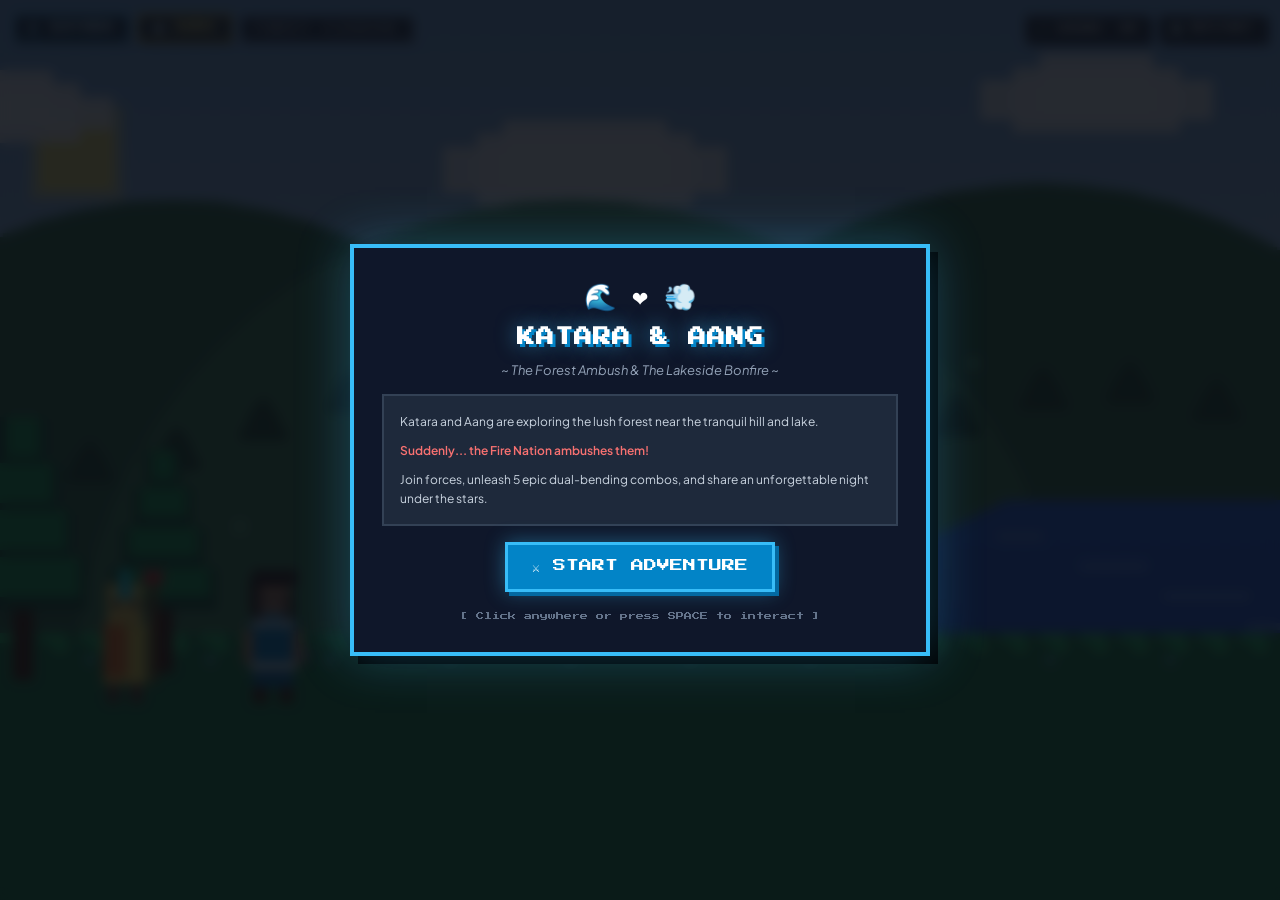
==== kataang/index.html @ 429d0392 "Add Katara & Aang 2D pixel art website with Fire Nation battle and romantic lakeside bonfire" ====
<!DOCTYPE html>
<html lang="en">
<head>
    <meta charset="UTF-8">
    <meta name="viewport" content="width=device-width, initial-scale=1.0">
    <title>Katara & Aang 🌊💨 | Battle & Bonfire</title>
    <meta name="description" content="A handcrafted 2D pixel art Avatar adventure featuring Katara and Aang defending the forest from the Fire Nation and sharing a romantic bonfire night.">
    
    <!-- Google Fonts for Retro Pixel Typography -->
    <link rel="preconnect" href="https://fonts.googleapis.com">
    <link rel="preconnect" href="https://fonts.gstatic.com" crossorigin>
    <link href="https://fonts.googleapis.com/css2?family=Press+Start+2P&family=Plus+Jakarta+Sans:wght@400;600;700&display=swap" rel="stylesheet">
    
    <link rel="stylesheet" href="style.css">
</head>
<body>
    <div id="game-container">
        <!-- 2D Pixel Art Canvas -->
        <canvas id="game-canvas"></canvas>

        <!-- Top Status Bar -->
        <header id="top-bar">
            <div class="header-left">
                <span class="badge water-badge">🌊 KATARA</span>
                <span class="badge air-badge">💨 AANG</span>
                <span id="scene-indicator" class="badge scene-badge">FOREST CLEARING</span>
            </div>
            <div class="header-right">
                <button id="sound-btn" class="pixel-btn sm" title="Toggle Sound / Music">
                    <span id="sound-icon">🔊</span> <span id="sound-text">SOUND: ON</span>
                </button>
                <button id="restart-btn" class="pixel-btn sm" title="Restart Story">
                    <span>🔄 RESTART</span>
                </button>
            </div>
        </header>

        <!-- Battle HUD Overlay -->
        <div id="battle-hud" class="hud-layer hidden">
            <!-- Phase & Enemy HP Bar -->
            <div class="battle-top-info">
                <div class="phase-box">
                    <span class="phase-title">BATTLE PHASE</span>
                    <span id="phase-counter" class="phase-number">1 / 5</span>
                </div>
                <div class="enemy-status-card">
                    <div class="enemy-header">
                        <span id="enemy-name" class="enemy-name">FIRE NATION SCOUT</span>
                        <span id="enemy-hp-text" class="enemy-hp-num">100%</span>
                    </div>
                    <div class="hp-bar-bg">
                        <div id="enemy-hp-fill" class="hp-bar-fill fire-fill"></div>
                    </div>
                </div>
            </div>

            <!-- Combo Announcement Banner -->
            <div id="combo-banner" class="combo-banner hidden">
                <div class="combo-text" id="combo-text">DUAL BENDING COMBO!</div>
            </div>

            <!-- Attack Selection Menu for Katara -->
            <div id="attack-menu" class="attack-menu">
                <div class="menu-title-bar">
                    <span class="element-icon">🌊</span>
                    <span class="menu-heading">SELECT KATARA'S WATERBENDING ATTACK:</span>
                    <span class="menu-sub">[Aang will synergize with Airbending!]</span>
                </div>
                <div id="attack-buttons" class="attack-buttons-grid">
                    <!-- Injected dynamically by game.js -->
                </div>
            </div>
        </div>

        <!-- Dialogue Box -->
        <div id="dialogue-box" class="dialogue-container hidden">
            <div class="dialogue-window">
                <div class="speaker-tag" id="speaker-tag">AANG</div>
                <div class="dialogue-content">
                    <div class="portrait-box" id="portrait-box">
                        <div class="pixel-portrait" id="portrait-avatar"></div>
                    </div>
                    <div class="dialogue-text-area">
                        <p id="dialogue-text" class="dialogue-p"></p>
                        <div id="dialogue-choices" class="dialogue-choices-row hidden"></div>
                    </div>
                </div>
                <div id="dialogue-prompt" class="dialogue-prompt">PRESS [SPACE] OR CLICK TO CONTINUE ▶</div>
            </div>
        </div>

        <!-- Night Romantic Controls Panel -->
        <div id="night-actions" class="night-actions-panel hidden">
            <div class="night-panel-header">
                <span class="heart-pulse">💖</span>
                <span>SPEND TIME WITH AANG BY THE BONFIRE:</span>
                <span class="heart-pulse">💖</span>
            </div>
            <div class="night-buttons-row">
                <button class="night-btn" onclick="game.triggerRomanticAction('love')">
                    💕 Say "I Love You Too!"
                </button>
                <button class="night-btn" onclick="game.triggerRomanticAction('shoulder')">
                    🤗 Lean on Aang's Shoulder
                </button>
                <button class="night-btn" onclick="game.triggerRomanticAction('waterheart')">
                    🌊 Waterbend Glowing Heart
                </button>
                <button class="night-btn" onclick="game.triggerRomanticAction('hands')">
                    🤝 Hold Hands by Fire
                </button>
                <button class="night-btn" onclick="game.triggerRomanticAction('star')">
                    🌠 Make a Wish on Shooting Star
                </button>
            </div>
        </div>

        <!-- Intro Start Screen Overlay -->
        <div id="intro-screen" class="screen-overlay active">
            <div class="intro-card">
                <div class="intro-elements">
                    <span class="water-symbol">🌊</span>
                    <span class="heart-symbol">❤️</span>
                    <span class="air-symbol">💨</span>
                </div>
                <h1 class="main-title">KATARA & AANG</h1>
                <p class="subtitle">~ The Forest Ambush & The Lakeside Bonfire ~</p>
                
                <div class="story-preview-box">
                    <p class="preview-line">Katara and Aang are exploring the lush forest near the tranquil hill and lake.</p>
                    <p class="preview-line alert-fire">Suddenly... the Fire Nation ambushes them!</p>
                    <p class="preview-line">Join forces, unleash 5 epic dual-bending combos, and share an unforgettable night under the stars.</p>
                </div>

                <button id="start-btn" class="pixel-btn primary pulse-btn">
                    <span>⚔️ START ADVENTURE</span>
                </button>
                <div class="intro-controls-hint">[ Click anywhere or press SPACE to interact ]</div>
            </div>
        </div>

        <!-- Fade Transition Curtain -->
        <div id="fade-curtain" class="fade-curtain"></div>
    </div>

    <!-- Handcrafted 2D Pixel Art Engine & Game Logic -->
    <script src="game.js"></script>
</body>
</html>
---- kataang/style.css ----
/* ==========================================================================
   2D PIXEL ART STYLESHEET: KATARA & AANG (BATTLE & BONFIRE)
   ========================================================================== */

:root {
    --bg-dark: #0a0d14;
    --water-blue: #0284c7;
    --water-cyan: #38bdf8;
    --water-light: #e0f2fe;
    --air-yellow: #facc15;
    --air-orange: #f97316;
    --fire-red: #ef4444;
    --fire-dark: #991b1b;
    --fire-gold: #fbbf24;
    --earth-green: #22c55e;
    --pixel-border: #1e293b;
    --dialogue-bg: rgba(15, 23, 42, 0.94);
    --font-pixel: 'Press Start 2P', monospace, sans-serif;
    --font-sans: 'Plus Jakarta Sans', system-ui, sans-serif;
}

* {
    box-sizing: border-box;
    margin: 0;
    padding: 0;
    user-select: none;
    -webkit-user-select: none;
}

html, body {
    width: 100%;
    height: 100%;
    background-color: var(--bg-dark);
    font-family: var(--font-pixel);
    color: #ffffff;
    overflow: hidden;
    position: relative;
}

#game-container {
    width: 100vw;
    height: 100vh;
    position: relative;
    display: flex;
    justify-content: center;
    align-items: center;
    background: #000;
}

/* ==========================================================================
   CANVAS - CRISP RETRO PIXEL RENDERING
   ========================================================================== */
#game-canvas {
    display: block;
    image-rendering: -moz-crisp-edges;
    image-rendering: -webkit-crisp-edges;
    image-rendering: pixelated;
    image-rendering: crisp-edges;
    box-shadow: 0 0 40px rgba(0, 0, 0, 0.9);
    cursor: crosshair;
}

/* ==========================================================================
   TOP BAR UI
   ========================================================================== */
#top-bar {
    position: absolute;
    top: 14px;
    left: 14px;
    right: 14px;
    display: flex;
    justify-content: space-between;
    align-items: center;
    z-index: 40;
    pointer-events: none;
}

.header-left, .header-right {
    display: flex;
    gap: 10px;
    align-items: center;
    pointer-events: auto;
}

.badge {
    padding: 6px 12px;
    font-size: 10px;
    border: 2px solid;
    box-shadow: 2px 2px 0 rgba(0,0,0,0.6);
    display: inline-flex;
    align-items: center;
    gap: 6px;
    letter-spacing: 0.5px;
    background: rgba(15, 23, 42, 0.85);
    backdrop-filter: blur(4px);
}

.water-badge {
    border-color: var(--water-cyan);
    color: var(--water-light);
    text-shadow: 0 0 8px rgba(56, 189, 248, 0.6);
}

.air-badge {
    border-color: var(--air-yellow);
    color: #fef08a;
    text-shadow: 0 0 8px rgba(250, 204, 21, 0.6);
}

.scene-badge {
    border-color: #64748b;
    color: #cbd5e1;
    font-size: 9px;
}

/* ==========================================================================
   PIXEL BUTTONS
   ========================================================================== */
.pixel-btn {
    font-family: var(--font-pixel);
    background: #1e293b;
    color: #f8fafc;
    border: 3px solid #475569;
    padding: 10px 16px;
    font-size: 11px;
    cursor: pointer;
    box-shadow: 3px 3px 0 #0f172a, inset 0 1px 0 rgba(255,255,255,0.2);
    transition: all 0.15s ease;
    display: inline-flex;
    align-items: center;
    justify-content: center;
    gap: 8px;
    text-decoration: none;
}

.pixel-btn.sm {
    padding: 6px 10px;
    font-size: 9px;
    border-width: 2px;
}

.pixel-btn:hover {
    background: #334155;
    border-color: #94a3b8;
    transform: translate(-1px, -1px);
    box-shadow: 4px 4px 0 #0f172a;
}

.pixel-btn:active {
    transform: translate(2px, 2px);
    box-shadow: 1px 1px 0 #0f172a;
}

.pixel-btn.primary {
    background: #0284c7;
    border-color: #38bdf8;
    color: #ffffff;
    font-size: 13px;
    padding: 14px 24px;
    box-shadow: 4px 4px 0 #0369a1, 0 0 20px rgba(56, 189, 248, 0.4);
}

.pixel-btn.primary:hover {
    background: #0369a1;
    border-color: #7dd3fc;
}

.pulse-btn {
    animation: pixelPulse 1.8s infinite;
}

@keyframes pixelPulse {
    0%, 100% {
        transform: scale(1);
        box-shadow: 4px 4px 0 #0369a1, 0 0 16px rgba(56, 189, 248, 0.4);
    }
    50% {
        transform: scale(1.04);
        box-shadow: 4px 4px 0 #0369a1, 0 0 28px rgba(56, 189, 248, 0.8);
    }
}

/* ==========================================================================
   BATTLE HUD OVERLAY
   ========================================================================== */
.hud-layer {
    position: absolute;
    inset: 0;
    pointer-events: none;
    z-index: 30;
    display: flex;
    flex-direction: column;
    justify-content: space-between;
    padding: 60px 24px 20px 24px;
    transition: opacity 0.3s ease;
}

.battle-top-info {
    display: flex;
    justify-content: space-between;
    align-items: flex-start;
    width: 100%;
}

.phase-box {
    background: rgba(15, 23, 42, 0.9);
    border: 3px solid var(--water-cyan);
    padding: 8px 14px;
    display: flex;
    flex-direction: column;
    gap: 4px;
    box-shadow: 3px 3px 0 #000;
}

.phase-title {
    font-size: 8px;
    color: #94a3b8;
}

.phase-number {
    font-size: 16px;
    color: #38bdf8;
    text-shadow: 0 0 8px rgba(56, 189, 248, 0.7);
}

.enemy-status-card {
    background: rgba(15, 23, 42, 0.9);
    border: 3px solid var(--fire-red);
    padding: 8px 14px;
    min-width: 240px;
    box-shadow: 3px 3px 0 #000;
}

.enemy-header {
    display: flex;
    justify-content: space-between;
    margin-bottom: 6px;
    font-size: 9px;
}

.enemy-name {
    color: #fca5a5;
    letter-spacing: 0.5px;
}

.enemy-hp-num {
    color: #ef4444;
}

.hp-bar-bg {
    width: 100%;
    height: 12px;
    background: #450a0a;
    border: 2px solid #7f1d1d;
    position: relative;
    overflow: hidden;
}

.hp-bar-fill {
    height: 100%;
    width: 100%;
    background: linear-gradient(90deg, #dc2626, #f97316);
    transition: width 0.4s ease-out;
}

/* COMBO BANNER */
.combo-banner {
    align-self: center;
    background: rgba(2, 132, 199, 0.95);
    border: 3px solid #fef08a;
    padding: 12px 24px;
    text-align: center;
    box-shadow: 0 0 25px rgba(250, 204, 21, 0.7), 4px 4px 0 #000;
    transform: translateY(-20px);
    animation: bannerPop 0.4s cubic-bezier(0.175, 0.885, 0.32, 1.275) forwards;
}

@keyframes bannerPop {
    from { transform: translateY(-40px) scale(0.85); opacity: 0; }
    to { transform: translateY(-10px) scale(1); opacity: 1; }
}

.combo-text {
    font-size: 14px;
    color: #ffffff;
    text-shadow: 2px 2px 0 #000;
    letter-spacing: 1px;
}

/* ATTACK MENU */
.attack-menu {
    align-self: center;
    width: 100%;
    max-width: 860px;
    background: rgba(15, 23, 42, 0.95);
    border: 4px solid var(--water-cyan);
    box-shadow: 0 0 30px rgba(2, 132, 199, 0.5), 5px 5px 0 #000;
    padding: 14px 18px;
    pointer-events: auto;
}

.menu-title-bar {
    display: flex;
    align-items: center;
    gap: 8px;
    margin-bottom: 12px;
    border-bottom: 2px solid #334155;
    padding-bottom: 8px;
}

.element-icon {
    font-size: 16px;
}

.menu-heading {
    font-size: 10px;
    color: var(--water-light);
    letter-spacing: 0.5px;
}

.menu-sub {
    font-size: 8px;
    color: var(--air-yellow);
    margin-left: auto;
}

.attack-buttons-grid {
    display: grid;
    grid-template-columns: repeat(auto-fit, minmax(240px, 1fr));
    gap: 12px;
}

.attack-card {
    background: #0f172a;
    border: 2px solid #0284c7;
    padding: 12px;
    text-align: left;
    cursor: pointer;
    box-shadow: 3px 3px 0 #0369a1;
    transition: all 0.15s ease;
    display: flex;
    flex-direction: column;
    gap: 6px;
}

.attack-card:hover {
    background: #1e293b;
    border-color: #38bdf8;
    transform: translateY(-2px);
    box-shadow: 4px 4px 0 #0284c7, 0 0 15px rgba(56, 189, 248, 0.4);
}

.attack-card-header {
    display: flex;
    align-items: center;
    justify-content: space-between;
}

.attack-name {
    font-size: 11px;
    color: #e0f2fe;
    font-weight: bold;
}

.attack-combo-tag {
    font-size: 7px;
    background: #f97316;
    color: #ffffff;
    padding: 2px 5px;
    border: 1px solid #ffedd5;
}

.attack-desc {
    font-family: var(--font-sans);
    font-size: 11px;
    line-height: 1.4;
    color: #94a3b8;
}

.attack-synergy {
    font-family: var(--font-sans);
    font-size: 10px;
    color: #fde047;
    font-weight: 600;
}

/* ==========================================================================
   DIALOGUE BOX (RETRO RPG STYLE)
   ========================================================================== */
.dialogue-container {
    position: absolute;
    bottom: 24px;
    left: 20px;
    right: 20px;
    display: flex;
    justify-content: center;
    z-index: 50;
    pointer-events: auto;
}

.dialogue-window {
    width: 100%;
    max-width: 860px;
    background: var(--dialogue-bg);
    border: 4px solid #38bdf8;
    box-shadow: 0 0 25px rgba(0,0,0,0.9), 5px 5px 0 #000;
    padding: 16px 20px 24px 20px;
    position: relative;
    cursor: pointer;
}

.speaker-tag {
    position: absolute;
    top: -14px;
    left: 20px;
    background: #0284c7;
    border: 2px solid #e0f2fe;
    padding: 4px 12px;
    font-size: 10px;
    color: #ffffff;
    letter-spacing: 1px;
    box-shadow: 2px 2px 0 #000;
}

.speaker-tag.aang {
    background: #ea580c;
    border-color: #fde047;
    color: #ffffff;
}

.speaker-tag.katara {
    background: #0369a1;
    border-color: #7dd3fc;
    color: #ffffff;
}

.speaker-tag.fire {
    background: #991b1b;
    border-color: #fca5a5;
    color: #fef2f2;
}

.dialogue-content {
    display: flex;
    gap: 18px;
    align-items: flex-start;
    margin-top: 6px;
}

.portrait-box {
    width: 64px;
    height: 64px;
    background: #1e293b;
    border: 3px solid #475569;
    flex-shrink: 0;
    display: flex;
    align-items: center;
    justify-content: center;
    box-shadow: 2px 2px 0 #000;
    position: relative;
    overflow: hidden;
}

.pixel-portrait {
    width: 48px;
    height: 48px;
    background-size: contain;
    background-repeat: no-repeat;
    background-position: center;
    image-rendering: pixelated;
}

.dialogue-text-area {
    flex-grow: 1;
    display: flex;
    flex-direction: column;
    gap: 12px;
}

.dialogue-p {
    font-size: 11px;
    line-height: 1.8;
    color: #f8fafc;
    letter-spacing: 0.5px;
    min-height: 40px;
    word-break: break-word;
}

.dialogue-prompt {
    position: absolute;
    bottom: 6px;
    right: 14px;
    font-size: 8px;
    color: #94a3b8;
    animation: promptBlink 1s infinite alternate;
}

@keyframes promptBlink {
    0% { opacity: 0.4; }
    100% { opacity: 1; color: #38bdf8; }
}

.dialogue-choices-row {
    display: flex;
    gap: 10px;
    flex-wrap: wrap;
    margin-top: 8px;
}

/* ==========================================================================
   NIGHT BONFIRE ACTIONS PANEL
   ========================================================================== */
.night-actions-panel {
    position: absolute;
    bottom: 24px;
    left: 20px;
    right: 20px;
    display: flex;
    flex-direction: column;
    align-items: center;
    gap: 12px;
    z-index: 45;
    pointer-events: auto;
}

.night-panel-header {
    background: rgba(15, 23, 42, 0.9);
    border: 2px solid #f43f5e;
    padding: 6px 16px;
    font-size: 9px;
    color: #fecdd3;
    display: flex;
    align-items: center;
    gap: 8px;
    box-shadow: 0 0 15px rgba(244, 63, 94, 0.4), 2px 2px 0 #000;
}

.heart-pulse {
    animation: heartPulse 1.2s infinite ease-in-out;
}

@keyframes heartPulse {
    0%, 100% { transform: scale(1); }
    50% { transform: scale(1.25); }
}

.night-buttons-row {
    display: flex;
    gap: 10px;
    flex-wrap: wrap;
    justify-content: center;
    max-width: 920px;
}

.night-btn {
    font-family: var(--font-pixel);
    font-size: 9px;
    padding: 10px 14px;
    background: rgba(30, 41, 59, 0.95);
    color: #ffffff;
    border: 2px solid #ec4899;
    box-shadow: 3px 3px 0 #000, 0 0 10px rgba(236, 72, 153, 0.25);
    cursor: pointer;
    transition: all 0.15s ease;
    display: flex;
    align-items: center;
    gap: 6px;
}

.night-btn:hover {
    background: #db2777;
    border-color: #fbcfe8;
    transform: translateY(-2px);
    box-shadow: 4px 4px 0 #000, 0 0 20px rgba(236, 72, 153, 0.6);
}

.night-btn:active {
    transform: translateY(2px);
    box-shadow: 1px 1px 0 #000;
}

/* ==========================================================================
   INTRO SCREEN & OVERLAYS
   ========================================================================== */
.screen-overlay {
    position: absolute;
    inset: 0;
    background: rgba(10, 13, 20, 0.88);
    backdrop-filter: blur(6px);
    display: flex;
    justify-content: center;
    align-items: center;
    z-index: 60;
    transition: opacity 0.5s ease;
}

.intro-card {
    background: #0f172a;
    border: 4px solid var(--water-cyan);
    box-shadow: 0 0 50px rgba(56, 189, 248, 0.3), 8px 8px 0 #000;
    padding: 32px 28px;
    max-width: 580px;
    width: 90%;
    text-align: center;
    display: flex;
    flex-direction: column;
    align-items: center;
    gap: 16px;
}

.intro-elements {
    display: flex;
    gap: 16px;
    font-size: 26px;
}

.water-symbol {
    animation: floatElement 2.5s infinite ease-in-out;
}

.air-symbol {
    animation: floatElement 2.5s infinite ease-in-out 1.25s;
}

@keyframes floatElement {
    0%, 100% { transform: translateY(0); }
    50% { transform: translateY(-6px); }
}

.main-title {
    font-size: 18px;
    letter-spacing: 1px;
    color: #ffffff;
    text-shadow: 3px 3px 0 #0284c7, 0 0 20px rgba(56, 189, 248, 0.6);
}

.subtitle {
    font-family: var(--font-sans);
    font-size: 13px;
    color: #94a3b8;
    font-style: italic;
}

.story-preview-box {
    background: #1e293b;
    border: 2px solid #334155;
    padding: 16px;
    display: flex;
    flex-direction: column;
    gap: 10px;
    text-align: left;
}

.preview-line {
    font-family: var(--font-sans);
    font-size: 12px;
    line-height: 1.6;
    color: #cbd5e1;
}

.preview-line.alert-fire {
    color: #f87171;
    font-weight: 600;
}

.intro-controls-hint {
    font-size: 8px;
    color: #64748b;
    margin-top: 4px;
}

/* ==========================================================================
   FADE CURTAIN
   ========================================================================== */
.fade-curtain {
    position: absolute;
    inset: 0;
    background: #000000;
    opacity: 0;
    pointer-events: none;
    z-index: 100;
    transition: opacity 0.8s ease-in-out;
}

.fade-curtain.active {
    opacity: 1;
    pointer-events: auto;
}

/* HELPER CLASSES */
.hidden {
    display: none !important;
}

/* ==========================================================================
   RESPONSIVE DESIGN
   ========================================================================== */
@media (max-width: 768px) {
    #top-bar {
        flex-direction: column;
        align-items: flex-start;
        gap: 8px;
    }
    .badge {
        font-size: 8px;
        padding: 4px 8px;
    }
    .dialogue-window {
        padding: 14px;
    }
    .dialogue-p {
        font-size: 9px;
        line-height: 1.6;
    }
    .main-title {
        font-size: 14px;
    }
    .attack-card {
        padding: 8px;
    }
    .attack-name {
        font-size: 9px;
    }
    .night-btn {
        font-size: 8px;
        padding: 8px 10px;
    }
}
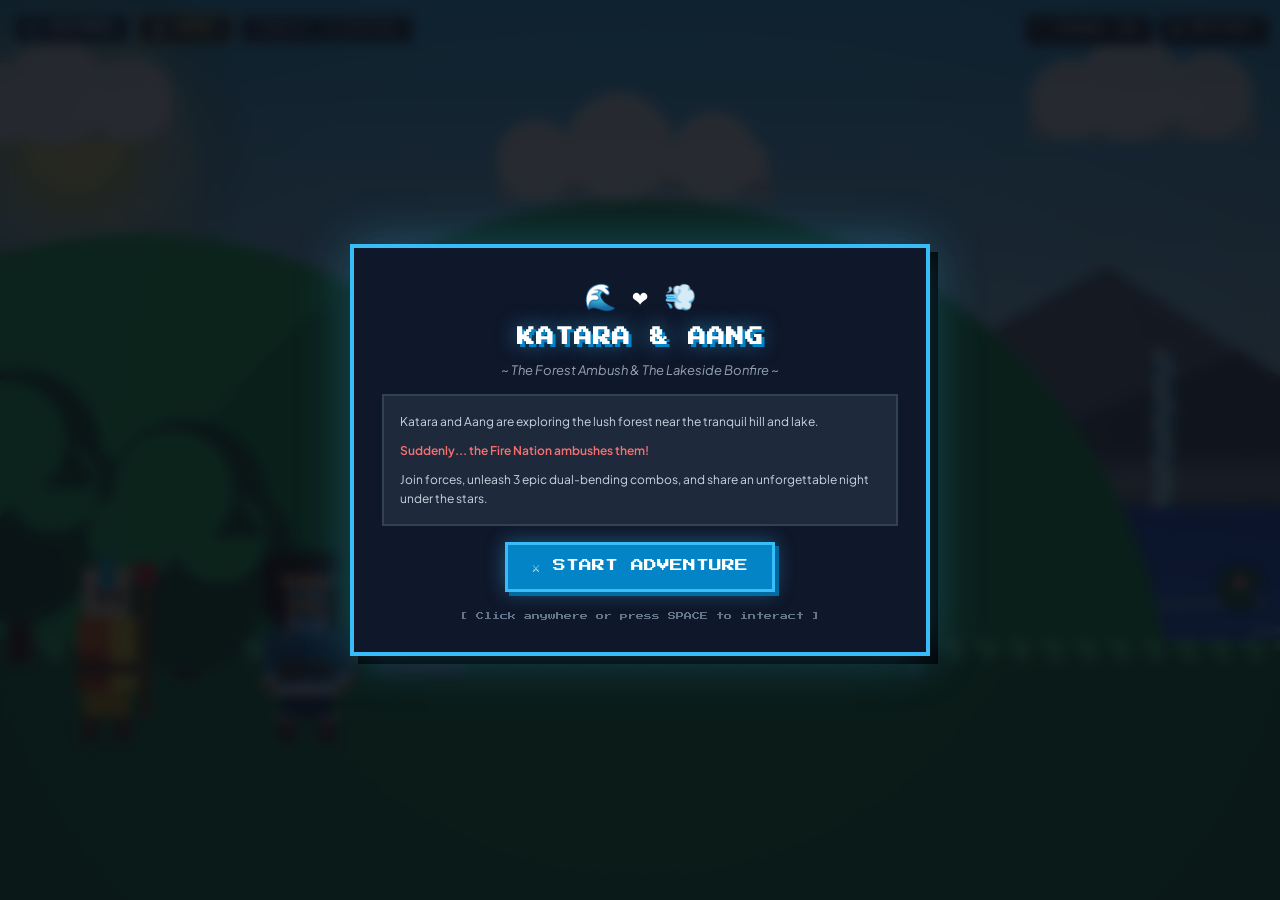
==== commit 0b9024d4: "Streamline to 3 battles, trim extra options, and enhance cinematic background with waterfall, god-ra" ====
--- a/kataang/index.html
+++ b/kataang/index.html
@@ -106,12 +106,6 @@
                 <button class="night-btn" onclick="game.triggerRomanticAction('waterheart')">
                     🌊 Waterbend Glowing Heart
                 </button>
-                <button class="night-btn" onclick="game.triggerRomanticAction('hands')">
-                    🤝 Hold Hands by Fire
-                </button>
-                <button class="night-btn" onclick="game.triggerRomanticAction('star')">
-                    🌠 Make a Wish on Shooting Star
-                </button>
             </div>
         </div>
 
@@ -129,7 +123,7 @@
                 <div class="story-preview-box">
                     <p class="preview-line">Katara and Aang are exploring the lush forest near the tranquil hill and lake.</p>
                     <p class="preview-line alert-fire">Suddenly... the Fire Nation ambushes them!</p>
-                    <p class="preview-line">Join forces, unleash 5 epic dual-bending combos, and share an unforgettable night under the stars.</p>
+                    <p class="preview-line">Join forces, unleash 3 epic dual-bending combos, and share an unforgettable night under the stars.</p>
                 </div>
 
                 <button id="start-btn" class="pixel-btn primary pulse-btn">
--- a/kataang/style.css
+++ b/kataang/style.css
@@ -448,26 +448,32 @@
 }
 
 .portrait-box {
+    width: 72px;
+    height: 72px;
+    background: #0f172a;
+    border: 3px solid #38bdf8;
+    flex-shrink: 0;
+    display: flex;
+    align-items: center;
+    justify-content: center;
+    box-shadow: 3px 3px 0 #000;
+    position: relative;
+    overflow: hidden;
+}
+
+.pixel-portrait {
     width: 64px;
     height: 64px;
-    background: #1e293b;
-    border: 3px solid #475569;
-    flex-shrink: 0;
     display: flex;
     align-items: center;
     justify-content: center;
-    box-shadow: 2px 2px 0 #000;
-    position: relative;
-    overflow: hidden;
-}
-
-.pixel-portrait {
-    width: 48px;
-    height: 48px;
-    background-size: contain;
-    background-repeat: no-repeat;
-    background-position: center;
+}
+
+.pixel-portrait canvas {
+    width: 64px;
+    height: 64px;
     image-rendering: pixelated;
+    image-rendering: crisp-edges;
 }
 
 .dialogue-text-area {
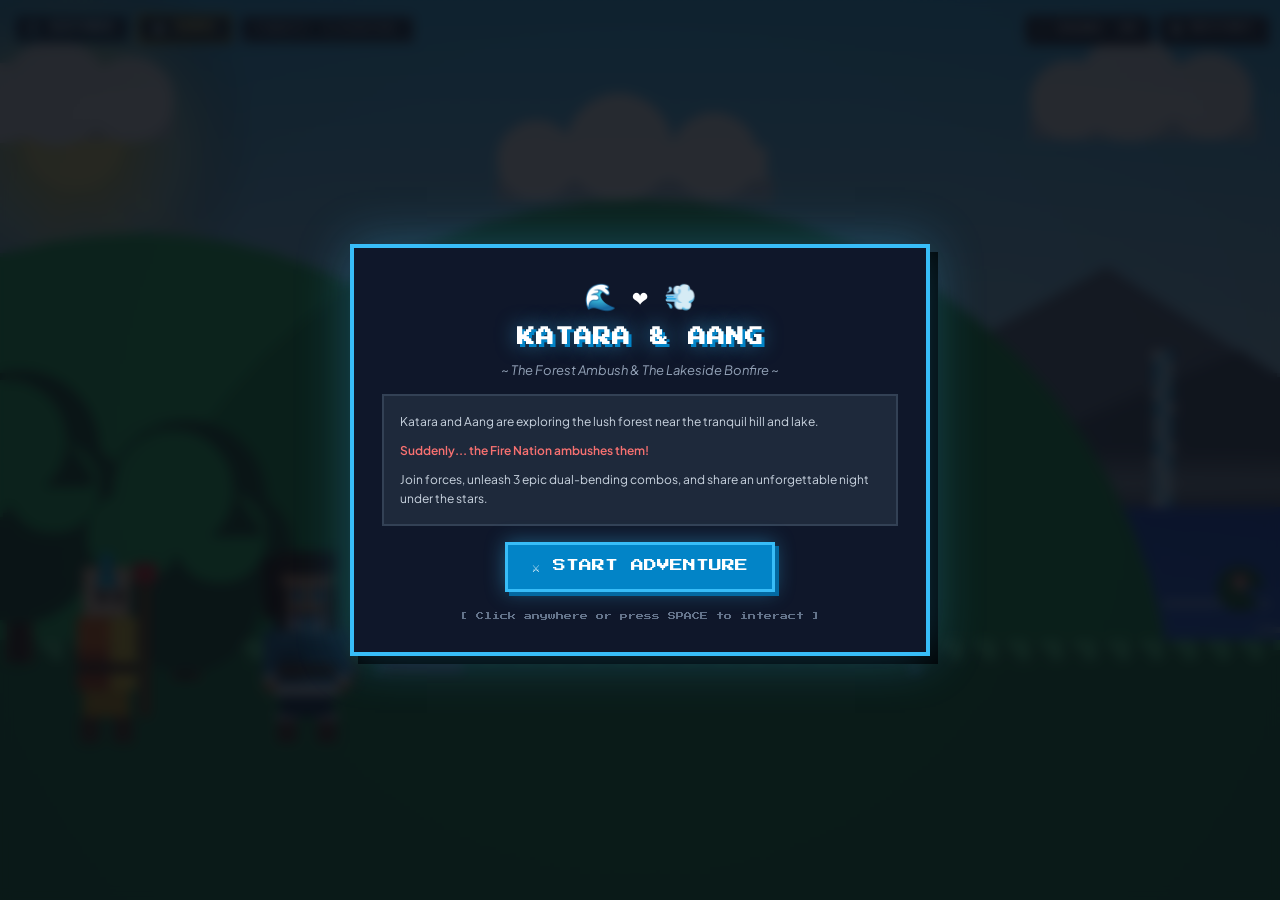
==== commit 1dcd30a0: "Add fight and tavern soundtracks, cozy comfort hug, and seamless North Pole Aurora finale" ====
--- a/kataang/index.html
+++ b/kataang/index.html
@@ -17,6 +17,10 @@
     <div id="game-container">
         <!-- 2D Pixel Art Canvas -->
         <canvas id="game-canvas"></canvas>
+
+        <!-- Audio Elements for Battle and Bonfire -->
+        <audio id="fight-music" src="fight%20scene%20song.mp3" preload="auto"></audio>
+        <audio id="tavern-music" src="tavernsong.mp3" preload="auto"></audio>
 
         <!-- Top Status Bar -->
         <header id="top-bar">
@@ -89,24 +93,10 @@
             </div>
         </div>
 
-        <!-- Night Romantic Controls Panel -->
-        <div id="night-actions" class="night-actions-panel hidden">
-            <div class="night-panel-header">
-                <span class="heart-pulse">💖</span>
-                <span>SPEND TIME WITH AANG BY THE BONFIRE:</span>
-                <span class="heart-pulse">💖</span>
-            </div>
-            <div class="night-buttons-row">
-                <button class="night-btn" onclick="game.triggerRomanticAction('love')">
-                    💕 Say "I Love You Too!"
-                </button>
-                <button class="night-btn" onclick="game.triggerRomanticAction('shoulder')">
-                    🤗 Lean on Aang's Shoulder
-                </button>
-                <button class="night-btn" onclick="game.triggerRomanticAction('waterheart')">
-                    🌊 Waterbend Glowing Heart
-                </button>
-            </div>
+        <!-- Aurora North Pole Message -->
+        <div id="aurora-message-container" class="aurora-message-container hidden">
+            <h1 class="aurora-message-title">GET WELL SOON SWEETHEART</h1>
+            <p class="aurora-message-sub">WE HAVE TO EXPLORE WHOLE WORLD</p>
         </div>
 
         <!-- Intro Start Screen Overlay -->
--- a/kataang/style.css
+++ b/kataang/style.css
@@ -440,6 +440,53 @@
     color: #fef2f2;
 }
 
+.speaker-tag.romantic {
+    background: linear-gradient(135deg, #e11d48, #f59e0b) !important;
+    border-color: #fef08a !important;
+    color: #ffffff !important;
+    box-shadow: 0 0 16px rgba(244, 63, 94, 0.9), 0 0 28px rgba(251, 191, 36, 0.6) !important;
+    text-shadow: 1px 1px 2px #000;
+    letter-spacing: 1.5px;
+    animation: speakerHeartPulse 2s infinite alternate;
+}
+
+@keyframes speakerHeartPulse {
+    0% { transform: scale(1); box-shadow: 0 0 12px rgba(244, 63, 94, 0.7); }
+    100% { transform: scale(1.04); box-shadow: 0 0 22px rgba(244, 63, 94, 1), 0 0 35px rgba(251, 191, 36, 0.8); }
+}
+
+.dialogue-container.romantic-glow .dialogue-window {
+    border: 3px solid #f43f5e !important;
+    box-shadow: 
+        0 0 30px rgba(244, 63, 94, 0.75),
+        0 0 60px rgba(251, 191, 36, 0.45),
+        inset 0 0 25px rgba(244, 63, 94, 0.25) !important;
+    background: rgba(26, 12, 30, 0.97) !important;
+    animation: romanticBoxGlow 2.5s ease-in-out infinite alternate;
+}
+
+@keyframes romanticBoxGlow {
+    0% {
+        border-color: #f43f5e;
+        box-shadow: 0 0 25px rgba(244, 63, 94, 0.6), 0 0 45px rgba(251, 191, 36, 0.35);
+    }
+    100% {
+        border-color: #fbbf24;
+        box-shadow: 0 0 40px rgba(244, 63, 94, 0.9), 0 0 75px rgba(251, 191, 36, 0.65), inset 0 0 30px rgba(244, 63, 94, 0.35);
+    }
+}
+
+.dialogue-p.romantic-text {
+    color: #fef08a !important;
+    font-size: 11px !important;
+    line-height: 1.9 !important;
+    text-shadow: 
+        0 0 8px rgba(244, 63, 94, 0.85),
+        0 0 18px rgba(251, 191, 36, 0.65),
+        1px 1px 0 #000 !important;
+    letter-spacing: 0.8px;
+}
+
 .dialogue-content {
     display: flex;
     gap: 18px;
@@ -514,75 +561,114 @@
 }
 
 /* ==========================================================================
-   NIGHT BONFIRE ACTIONS PANEL
-   ========================================================================== */
-.night-actions-panel {
+   NORTH POLE AURORA MESSAGE OVERLAY
+   ========================================================================== */
+.aurora-message-container {
     position: absolute;
-    bottom: 24px;
-    left: 20px;
+    top: 24px;
+    left: 50%;
+    transform: translateX(-50%);
+    z-index: 45;
+    text-align: center;
+    pointer-events: none;
+    width: 94%;
+    max-width: 900px;
+    display: flex;
+    flex-direction: column;
+    align-items: center;
+    gap: 12px;
+    animation: auroraMessageFadeIn 2s ease-out forwards;
+}
+
+/* Direct Aurora Page Specific Overrides */
+body[data-scene="aurora"] #intro-screen,
+body[data-scene="aurora"] #top-bar,
+body[data-scene="aurora"] #battle-hud,
+body[data-scene="aurora"] #dialogue-box,
+body[data-scene="aurora"] #night-actions,
+body[data-scene="aurora"] #fade-curtain {
+    display: none !important;
+}
+
+body[data-scene="aurora"] #aurora-message-container {
+    display: flex !important;
+}
+
+.aurora-audio-bar {
+    position: absolute;
+    top: 16px;
     right: 20px;
-    display: flex;
-    flex-direction: column;
-    align-items: center;
-    gap: 12px;
-    z-index: 45;
-    pointer-events: auto;
-}
-
-.night-panel-header {
-    background: rgba(15, 23, 42, 0.9);
-    border: 2px solid #f43f5e;
-    padding: 6px 16px;
-    font-size: 9px;
-    color: #fecdd3;
-    display: flex;
-    align-items: center;
-    gap: 8px;
-    box-shadow: 0 0 15px rgba(244, 63, 94, 0.4), 2px 2px 0 #000;
-}
-
-.heart-pulse {
-    animation: heartPulse 1.2s infinite ease-in-out;
-}
-
-@keyframes heartPulse {
-    0%, 100% { transform: scale(1); }
-    50% { transform: scale(1.25); }
-}
-
-.night-buttons-row {
-    display: flex;
-    gap: 10px;
-    flex-wrap: wrap;
-    justify-content: center;
-    max-width: 920px;
-}
-
-.night-btn {
+    z-index: 50;
+}
+
+.aurora-message-title {
     font-family: var(--font-pixel);
-    font-size: 9px;
-    padding: 10px 14px;
-    background: rgba(30, 41, 59, 0.95);
+    font-size: clamp(13px, 2.6vw, 24px);
+    line-height: 1.5;
+    letter-spacing: 2px;
     color: #ffffff;
-    border: 2px solid #ec4899;
-    box-shadow: 3px 3px 0 #000, 0 0 10px rgba(236, 72, 153, 0.25);
-    cursor: pointer;
-    transition: all 0.15s ease;
-    display: flex;
-    align-items: center;
-    gap: 6px;
-}
-
-.night-btn:hover {
-    background: #db2777;
-    border-color: #fbcfe8;
-    transform: translateY(-2px);
-    box-shadow: 4px 4px 0 #000, 0 0 20px rgba(236, 72, 153, 0.6);
-}
-
-.night-btn:active {
-    transform: translateY(2px);
-    box-shadow: 1px 1px 0 #000;
+    text-shadow:
+        0 0 10px #34d399,
+        0 0 20px #06b6d4,
+        0 0 35px rgba(52, 211, 153, 0.8),
+        3px 3px 0 #020617;
+    animation: auroraTextGlow 3s ease-in-out infinite alternate;
+}
+
+.aurora-message-sub {
+    font-family: var(--font-pixel);
+    font-size: clamp(10px, 1.8vw, 15px);
+    line-height: 1.6;
+    letter-spacing: 2px;
+    color: #fef08a;
+    text-shadow:
+        0 0 8px #f59e0b,
+        0 0 18px rgba(245, 158, 11, 0.7),
+        0 0 28px rgba(254, 240, 138, 0.5),
+        2px 2px 0 #020617;
+    animation: auroraSubGlow 3s ease-in-out infinite alternate;
+}
+
+@keyframes auroraMessageFadeIn {
+    0% {
+        opacity: 0;
+        transform: translate(-50%, -15px);
+    }
+    100% {
+        opacity: 1;
+        transform: translate(-50%, 0);
+    }
+}
+
+@keyframes auroraTextGlow {
+    0% {
+        text-shadow:
+            0 0 8px #34d399,
+            0 0 16px #06b6d4,
+            0 0 28px rgba(52, 211, 153, 0.5),
+            3px 3px 0 #020617;
+        opacity: 0.94;
+    }
+    100% {
+        text-shadow:
+            0 0 14px #6ee7b7,
+            0 0 28px #22d3ee,
+            0 0 45px rgba(34, 211, 238, 0.8),
+            0 0 60px rgba(167, 243, 208, 0.6),
+            3px 3px 0 #020617;
+        opacity: 1;
+    }
+}
+
+@keyframes auroraSubGlow {
+    0% {
+        opacity: 0.88;
+        transform: scale(0.99);
+    }
+    100% {
+        opacity: 1;
+        transform: scale(1.01);
+    }
 }
 
 /* ==========================================================================
